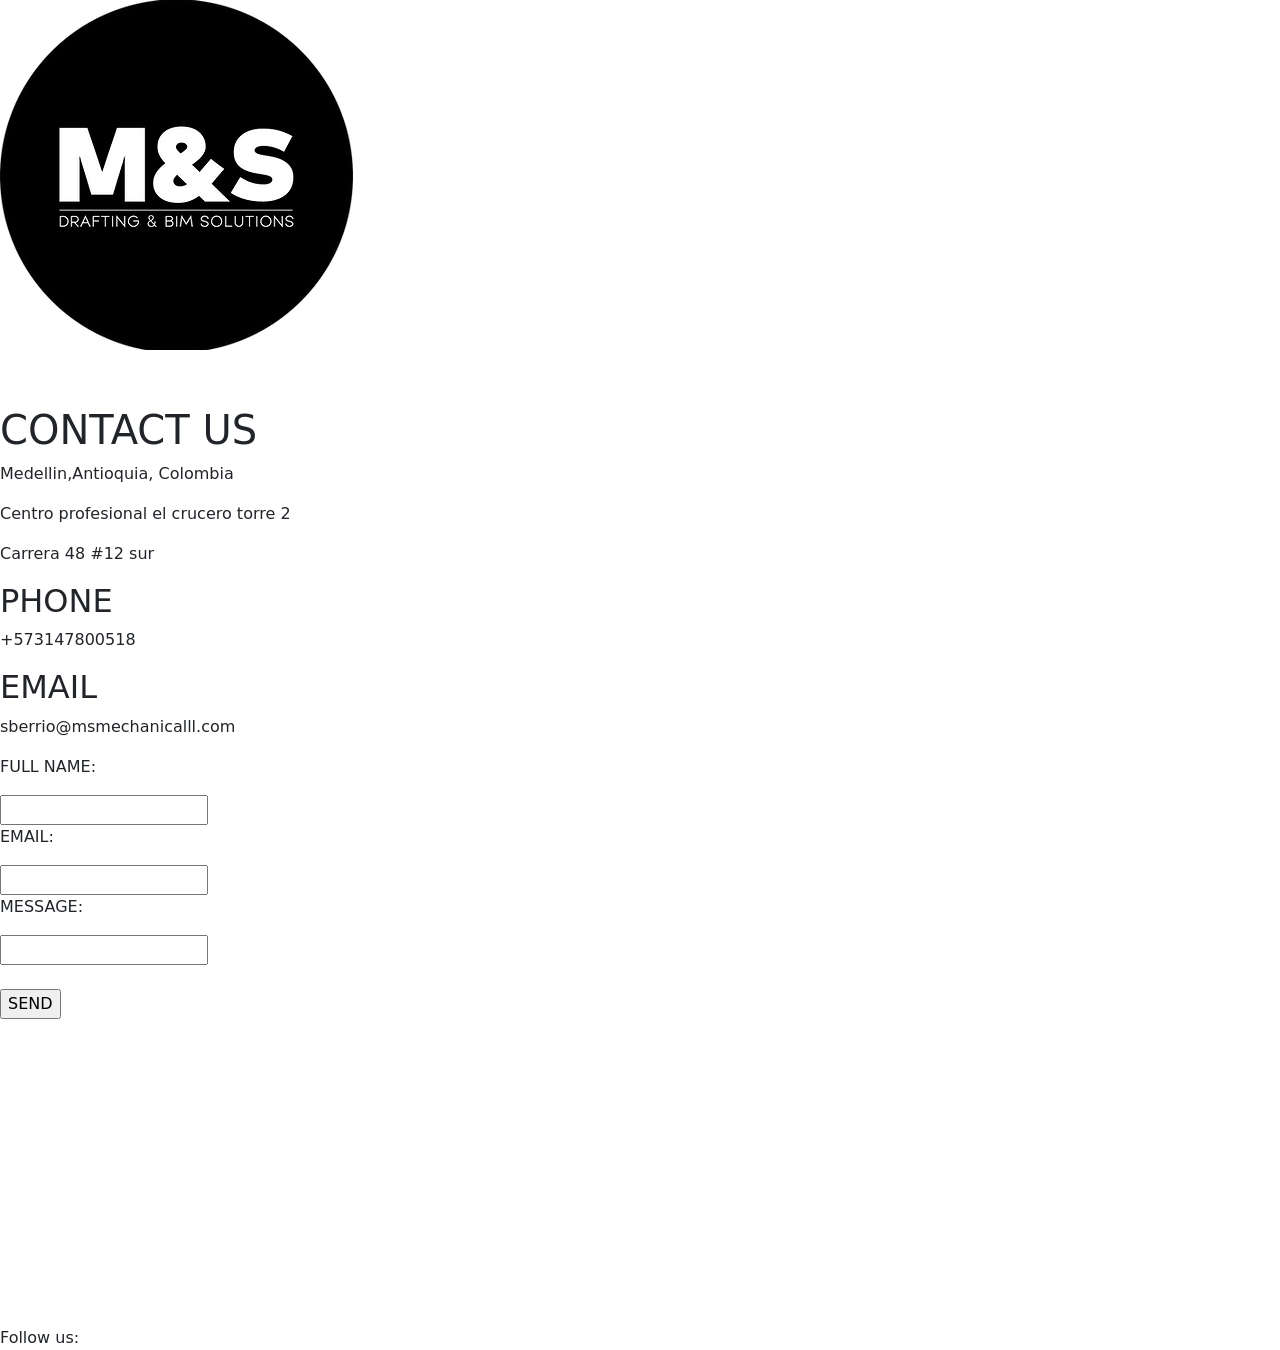
==== contact.html @ fbd8800d "Subiendo segunda pre entrega a github" ====
<!DOCTYPE html>
<html lang="en">
<head>
    <meta charset="UTF-8">
    <meta http-equiv="X-UA-Compatible" content="IE=edge">
    <meta name="viewport" content="width=device-width, initial-scale=1.0">
    <link
    rel="stylesheet"
    href="https://cdnjs.cloudflare.com/ajax/libs/animate.css/4.1.1/animate.min.css"
  />
    <link href="https://cdn.jsdelivr.net/npm/bootstrap@5.3.0-alpha1/dist/css/bootstrap.min.css" rel="stylesheet" integrity="sha384-GLhlTQ8iRABdZLl6O3oVMWSktQOp6b7In1Zl3/Jr59b6EGGoI1aFkw7cmDA6j6gD" crossorigin="anonymous">
    <title>CONTACT</title>
    <link rel="stylesheet" href="./CSS/Style.css">
</head>
<body>

    <header class="header-contact">

        <div class="header-logo"><img class="header-img animate__animated animate__fadeIn" src="./Images/logo.webp" alt="Logo"></div>
        
        <nav class="navbar navbar-expand-lg navbar-dark" data-bs-theme="dark">
          <div class="container-fluid">
            <button class="navbar-toggler" type="button" data-bs-toggle="collapse" data-bs-target="#navbarNav" aria-controls="navbarNav" aria-expanded="false" aria-label="Toggle navigation">
              <span class="navbar-toggler-icon"></span>
            </button>
            <div class="collapse navbar-collapse" id="navbarNav">
              <ul class="navbar-nav">
                <li class="nav-item">
                  <a class="nav-link active" aria-current="page" href="./index.html">HOME</a>
                </li>
                <li class="nav-item">
                  <a class="nav-link" href="./Projects.html">PROJECTS</a>
                </li>
                <li class="nav-item">
                  <a class="nav-link" href="./services.html">SERVICES</a>
                </li>
                <li class="nav-item">
                  <a class="nav-link" href="./team.html">TEAM</a>
                </li>
                <li class="nav-item">
                  <a class="nav-link" href="./contact.html">CONTACT US</a>
                </li>
              </ul>
            </div>
          </div>
        </nav>
       
        
    </header>
    <main class="main-contact">
        
        
        <div class="contact-div1">
            <h1>CONTACT US</h1>
            <P>Medellin,Antioquia, Colombia</P>
             <p>Centro profesional el crucero torre 2</p>
            <p>Carrera 48 #12 sur</p>
            <h2>PHONE</h2>
            <P>+573147800518</P>
            <h2>EMAIL</h2>
            <P>sberrio@msmechanicalll.com</P>

        </div>
        <form action="" class="contact-form">
            <p>FULL NAME:</p>
            <input type="text" name="" id="">
            <p>EMAIL:</p>
            <input type="text" name="" id="">
            <p>MESSAGE:</p>
            <input type="text" name="" id="message">
            <br>
            <br>
            <input type="button" value="SEND" id="contact-send">
   
        </form>
        <div class="contact-div2">
        <iframe src="https://www.google.com/maps/embed?pb=!1m14!1m8!1m3!1d15866.126439984959!2d-75.5795468!3d6.1933639!3m2!1i1024!2i768!4f13.1!3m3!1m2!1s0x0%3A0xb9e99dbcf8cf72e2!2sCentro%20Profesional%20El%20Crucero!5e0!3m2!1ses-419!2sco!4v1673279257659!5m2!1ses-419!2sco" width="320" height="300" style="border:0;" allowfullscreen="" loading="lazy" referrerpolicy="no-referrer-when-downgrade"></iframe>
      </div>
    </main>
    <footer>
        <div class="div-footer">
            <div>Follow us:</div>
            <div>
               <a href="https://www.instagram.com/msmechanical/" target="_blank"><span class="span-footer1"></span></a> 
               <a href="https://www.facebook.com/Msmechanicall" target="_blank"><span class="span-footer2"></span></a>
                
            
            </div>
        </div>
        
    </footer>
    <script src="https://cdn.jsdelivr.net/npm/bootstrap@5.3.0-alpha1/dist/js/bootstrap.bundle.min.js" integrity="sha384-w76AqPfDkMBDXo30jS1Sgez6pr3x5MlQ1ZAGC+nuZB+EYdgRZgiwxhTBTkF7CXvN" crossorigin="anonymous"></script>
    
</body>


</html>
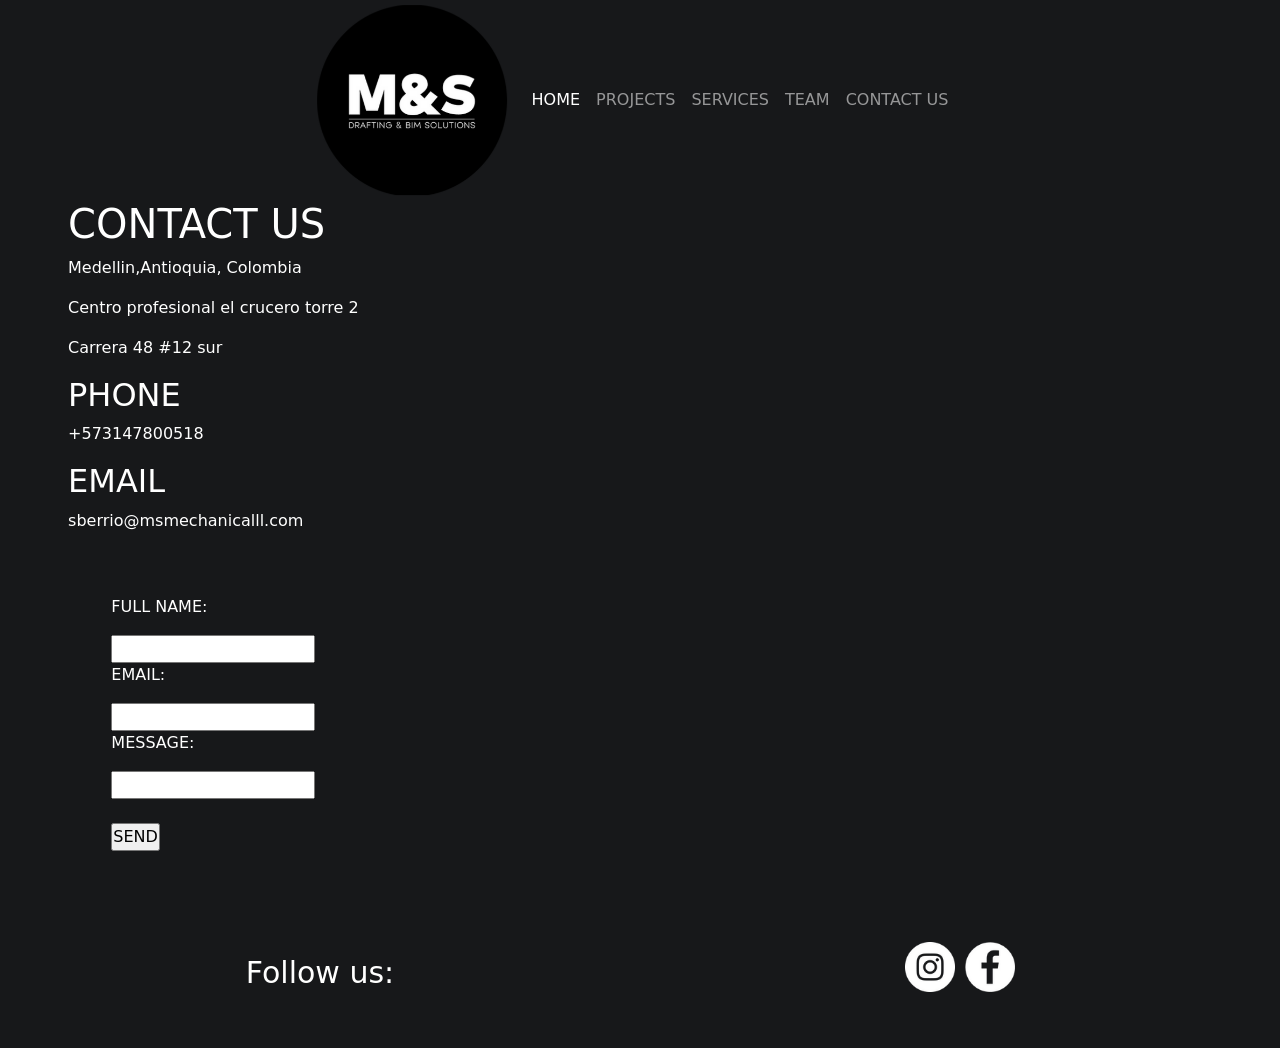
==== commit 2511c313: "Update contact.html" ====
--- a/contact.html
+++ b/contact.html
@@ -10,7 +10,7 @@
   />
     <link href="https://cdn.jsdelivr.net/npm/bootstrap@5.3.0-alpha1/dist/css/bootstrap.min.css" rel="stylesheet" integrity="sha384-GLhlTQ8iRABdZLl6O3oVMWSktQOp6b7In1Zl3/Jr59b6EGGoI1aFkw7cmDA6j6gD" crossorigin="anonymous">
     <title>CONTACT</title>
-    <link rel="stylesheet" href="./CSS/Style.css">
+    <link rel="stylesheet" href="./CSS/style.css">
 </head>
 <body>
 
@@ -94,4 +94,4 @@
 </body>
 
 
-</html>+</html>
--- a/CSS/style.css
+++ b/CSS/style.css
@@ -0,0 +1,596 @@
+* {
+    padding: 0;
+    margin: 0;
+    
+    
+}
+
+/* ESTILOS PAGINA INDEX */
+
+ 
+
+ .header-index{
+    display: flex;
+    justify-content: center;
+    background-color: #17181a;
+    
+ }
+
+ .header-img{
+    width: 200px;
+    height: 200px;
+    padding: 5px;
+    
+ }
+
+ 
+
+
+ .parrafo-principal1{
+    font-size: 25px;
+    color:white;
+    font-weight: bold;
+    text-align: center;
+ }
+
+ .parrafo-principal2{
+    font-size: 20px;
+    color:white;
+    font-weight: bold;
+    text-align: center;
+ }
+
+ .seccion-principal1{
+   background-color:  #17181a;;
+   display: flex;
+   flex-direction: column;
+   justify-content: center;
+   padding: 50px;
+ }
+
+ .about-us{
+   border: 5px solid gray;
+   padding: 10px;
+   background-color: #17181a;
+   color: white;
+ }
+ 
+
+ .h2-aboutus{
+   position: absolute;
+   margin: -35px;
+   margin-left: 30px;
+   background-color: black;
+   border-radius: 5px;
+   
+   
+ }
+
+ .h2-ms{
+   position: absolute;
+   right: 20px;
+   margin: -5px;
+   background-color: black;
+   border-radius: 5px;
+   
+ }
+
+ .choose-us{
+   background-color: #17181a;
+   color: white;
+ }
+
+ .h2-choose1{
+   padding-top: 10px;
+ }
+
+ .div-chooseus{
+   border: 2px solid gray;
+ }
+
+ .span-chooseus{
+   background-image: url(../Images/icon-cajas.webp);
+   width: 40px;
+   height: 40px;
+   display: inline-block;
+   background-size: cover;
+   background-repeat: no-repeat;
+ }
+
+ .h2-choose2{
+   display: inline-block;
+   margin-left: 3px;
+ }
+
+
+
+ .div-footer{
+   height: 150px;
+   display: grid;
+   grid-template-columns: 50% 50%;
+   text-align: center;
+   background-color: #17181a;
+   
+   
+}
+
+.div-footer div{
+   margin: auto;
+   color: white;
+   font-size: 30px;
+}
+
+.span-footer1{
+   display: inline-block;
+   height: 50px;
+   width: 50px;
+   background-image: url(../Images/instagram.webp);
+   background-size: cover
+}
+
+.span-footer2{
+   display: inline-block;
+   height: 50px;
+   width: 50px;
+   background-image: url(../Images/facebook.webp);
+   background-size: cover
+}
+
+@media(min-width:320px){
+   .choose-us{
+      background-color:  #17181a;;
+      display: flex;
+      flex-direction: row;
+      justify-content: center;
+      flex-wrap:nowrap;
+      padding-top: 50px;
+      
+    }
+
+    .h2-choose1{
+      position: absolute;
+      margin-top: -50px;
+      left: 0;
+    }
+
+    .choose-us div{
+      margin: 0 10px 0 10px;
+    }
+}
+
+/* ESTILOS PAGINA PROJECTS */
+
+.header-projects{
+   display: flex;
+   justify-content: center;
+   background-color: #17181a;
+   
+}
+
+.main-projects{
+   background-color: #17181a;
+   color: white;
+   border: 1px solid gray;
+}
+
+.projects-div1{
+   background-image: url(../Images/660-ave.png);
+   height: 400px;
+   background-size: cover;
+   display: flex;
+   flex-direction: column;
+   justify-content: center;
+   align-items: center;
+   margin: 10px;
+}
+
+.projects-div1 h2, .projects-div1 p{
+   display: none;
+}
+
+.projects-div1:hover p , .projects-div1:hover h2{
+   display: inline-block;
+   
+}
+
+.projects-div1:hover{
+   opacity: 0.3;
+}
+
+.projects-div2{
+   background-image: url(../Images/north-weast.jpg);
+   height: 400px;
+   background-size: cover;
+   display: flex;
+   flex-direction: column;
+   text-align: center;
+   justify-content: center;
+   align-items: center;
+   margin: 10px;
+}
+
+.projects-div2 h2, .projects-div2 p{
+   display: none;
+}
+
+.projects-div2:hover p , .projects-div2:hover h2{
+   display: inline-block;
+   
+}
+
+.projects-div2:hover{
+   opacity: 0.3;
+}
+
+.projects-div3{
+   background-image: url(../Images/lester-glen.jpg);
+   height: 400px;
+   background-size: cover;
+   display: flex;
+   flex-direction: column;
+   justify-content: center;
+   align-items: center;
+   margin: 10px;
+}
+
+.projects-div3 h2, .projects-div3 p{
+   display: none;
+}
+
+.projects-div3:hover p , .projects-div3:hover h2{
+   display: inline-block;
+   
+}
+
+.projects-div3:hover{
+   opacity: 0.3;
+}
+
+.projects-div4{
+   background-image: url(../Images/waxcenter-open.jpg);
+   height: 400px;
+   background-size: cover;
+   display: flex;
+   flex-direction: column;
+   justify-content: center;
+   text-align: center;
+   align-items: center;
+   margin: 10px;
+}
+
+.projects-div4 h2, .projects-div4 p{
+   display: none;
+}
+
+.projects-div4:hover p , .projects-div4:hover h2{
+   display: inline-block;
+   
+}
+
+.projects-div4:hover{
+   opacity: 0.3;
+}
+
+.div-responsive{
+   text-align: center;
+}
+
+@media(min-width:900px){
+   .main-projects{
+      display: grid;
+      grid-template-columns: 50% 50%;
+   }
+
+   .div-responsive{
+      display: none;
+   }
+}
+
+/* ESTILOS PAGINA SERVICES */
+
+.header-services{
+   display: flex;
+   justify-content: center;
+   background-color: #17181a;
+   padding-bottom: 10px;
+}
+
+.services-principalsection{
+   color: white;
+   
+   
+}
+.principalsection-div1{
+   background-color: #17181a;
+   padding: 10px;
+   grid-area: div1 ;
+   border: 1px solid gray;
+   padding: 10px;
+   
+}
+
+.principalsection-div1 ul{
+   text-decoration: none;
+   list-style: none;
+   padding: 0;
+   text-align: center;
+   position: sticky;
+   top: 300px;
+}
+
+.principalsection-div1 li{
+   margin-top: 10px;
+}
+
+.principalsection-div1 li:hover{
+   scale: 1.1;
+}
+
+
+
+
+.principalsection-div1 a{
+   text-decoration: none;
+   color: white;
+   box-shadow: 1px 1px 1px;
+}
+
+.principalsection-div2{
+   background-color: #17181a;
+   grid-area: div2;
+   padding: 10px;
+   border: 1px solid gray;
+}
+
+
+.services-service1{
+   background-image: url(../Images/3d-modeling.jpg);
+   background-size:cover;
+   background-repeat: no-repeat;
+   width: auto;
+   height: 400px;
+   text-align: center;
+   display: flex;
+   flex-direction: column;
+   justify-content: center;
+
+}
+
+.services-service1 h2, .services-service1 p{
+   opacity: 0;
+}
+
+.services-service1:hover p, .services-service1:hover h2{
+   opacity: 1;
+   background-color: rgba(0, 0, 0, 0.725);;
+   transition:all 1s;
+   }
+
+.services-service2 h2, .services-service2 p{
+      opacity: 0;
+   }
+   
+.services-service2:hover p, .services-service2:hover h2{
+      opacity: 1;
+      background-color: rgba(0, 0, 0, 0.725);
+      transition:all 1s;
+   }
+
+.services-service3 h2, .services-service3 p{
+      opacity: 0;
+   }
+   
+.services-service3:hover p, .services-service3:hover h2{
+      opacity: 1;
+      background-color: rgba(0, 0, 0, 0.725);
+      transition:all 1s;
+   } 
+
+.services-service4 h2, .services-service4 p{
+      opacity: 0;
+   }
+   
+.services-service4:hover p, .services-service4:hover h2{
+      opacity: 1;
+      background-color: rgba(0, 0, 0, 0.725);
+      transition:all 1s;
+   } 
+
+
+
+
+.services-service2{
+   background-image: url(../Images/point-cloud.jpg);
+   background-size:cover;
+   background-repeat: no-repeat;
+   height: 400px;
+   width: 100%;
+   text-align: center;
+   display: flex;
+   flex-direction: column;
+   justify-content: center;
+}
+
+.services-service3{
+   background-image: url(../Images/3d-scanning.png);
+   background-size: cover;
+   background-repeat: no-repeat;
+   height: 400px;
+   width: 100%;
+   text-align: center;
+   display: flex;
+   flex-direction: column;
+   justify-content: center;
+}
+
+.services-service4{
+   background-image: url(../Images/revit.jpg);
+   background-size: cover;
+   background-repeat: no-repeat;
+   height: 400px;
+   width: 100%px;
+   text-align: center;
+   display: flex;
+   flex-direction: column;
+   justify-content: center;
+}
+
+@media (min-width:1000px){
+   .services-principalsection{
+      display: grid;
+      grid-template-columns: 1fr 2fr;
+      grid-template-areas: "div1 div2";
+      
+      
+   }
+
+   .principalsection-div2{
+      display: flex;
+      flex-direction: column;
+      align-items: center;
+      justify-content: center;
+   }
+}
+
+/* ESTILOS PAGINA TEAM */
+.header-team{
+   display: flex;
+   justify-content: center;
+   background-color: #17181a;
+   
+}
+
+.main-team{
+   padding: 10PX;
+   display: flex;
+   background-color: #17181a;
+   color: white;
+   justify-content: center;
+   height: 100vh;
+   
+   
+}
+
+.carousel-caption{
+   background-color: rgba(0, 0, 0, 0.507);
+}
+
+.div-mensaje{
+   display: block;
+   background-color: #17181a;
+   color: white;
+   text-align: center;
+   
+   
+}
+
+.div-mensaje h2{
+   position: relative;
+   margin-top: -200px;
+}
+
+/* .team-div1{
+   grid-area: santiago-montoya;
+   margin: 3px;
+   border: 1px solid gray;
+   display: flex;
+   flex-direction: column;
+   text-align: center;
+}
+
+.team-div2{
+   grid-area: santiago-berrio;
+   margin: 3px;
+   border: 1px solid gray;
+   display: flex;
+   flex-direction: column;
+   text-align: center;
+}
+
+.team-div3{
+   grid-area: cristian-bastidas;
+   margin: 3px;
+   border: 1px solid gray;
+   display: flex;
+   flex-direction: column;
+   text-align: center;
+}
+
+.team-div4{
+   grid-area: sebastian-restrepo;
+   margin: 3px;
+   border: 1px solid gray;
+   display: flex;
+   flex-direction: column;
+   text-align: center;
+}
+
+.main-team img{
+   width: 100%;
+   height: 80%;
+} */
+
+#carouselExample{
+   
+   width: 500px;
+   height: 500px;
+   margin: auto;
+}
+
+@media (min-width:500px){
+
+   .div-mensaje{
+      display: none;
+   }
+}
+
+/* estilos pagina contact*/
+.header-contact{
+   background-color: #17181a;
+   display: flex;
+   justify-content: center;
+}
+
+.main-contact{
+   background-color: #17181a;
+   color: white;
+   display: flex;
+   flex-direction: column;
+
+   
+   
+}
+
+.contact-div2{
+   margin-top: 20px;
+   
+}
+
+@media (min-width:600px){
+
+
+   .main-contact{
+      display: grid;
+      grid-template-columns: 1fr 2fr ;
+      grid-template-rows: 1fr 1fr;
+      grid-template-areas: "contact-div1 contact-div2"
+                            "contact-form contact-div2";
+
+   }
+
+   .contact-div1{
+      grid-area: contact-div1;
+      margin: auto;
+   }
+
+   .contact-form{
+      grid-area: contact-form;
+      margin: auto;
+      
+   }
+
+   .contact-div2{
+      grid-area: contact-div2;
+      margin: auto;
+   }
+}
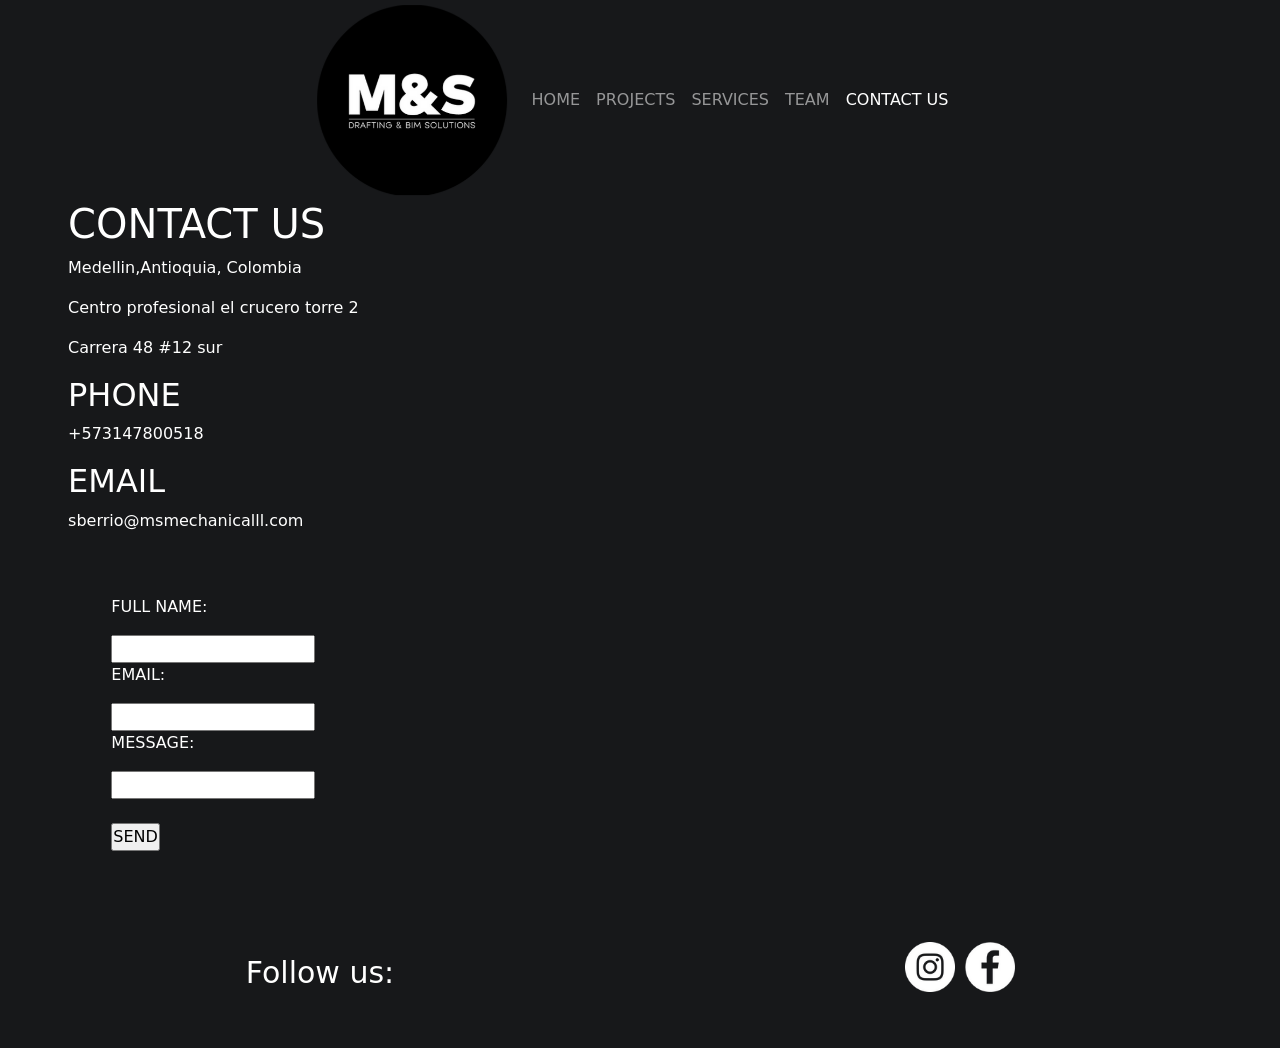
==== commit 1cca414a: "Update contact.html" ====
--- a/contact.html
+++ b/contact.html
@@ -26,7 +26,7 @@
             <div class="collapse navbar-collapse" id="navbarNav">
               <ul class="navbar-nav">
                 <li class="nav-item">
-                  <a class="nav-link active" aria-current="page" href="./index.html">HOME</a>
+                  <a class="nav-link " aria-current="page" href="./index.html">HOME</a>
                 </li>
                 <li class="nav-item">
                   <a class="nav-link" href="./Projects.html">PROJECTS</a>
@@ -38,7 +38,7 @@
                   <a class="nav-link" href="./team.html">TEAM</a>
                 </li>
                 <li class="nav-item">
-                  <a class="nav-link" href="./contact.html">CONTACT US</a>
+                  <a class="nav-link active" href="./contact.html">CONTACT US</a>
                 </li>
               </ul>
             </div>
